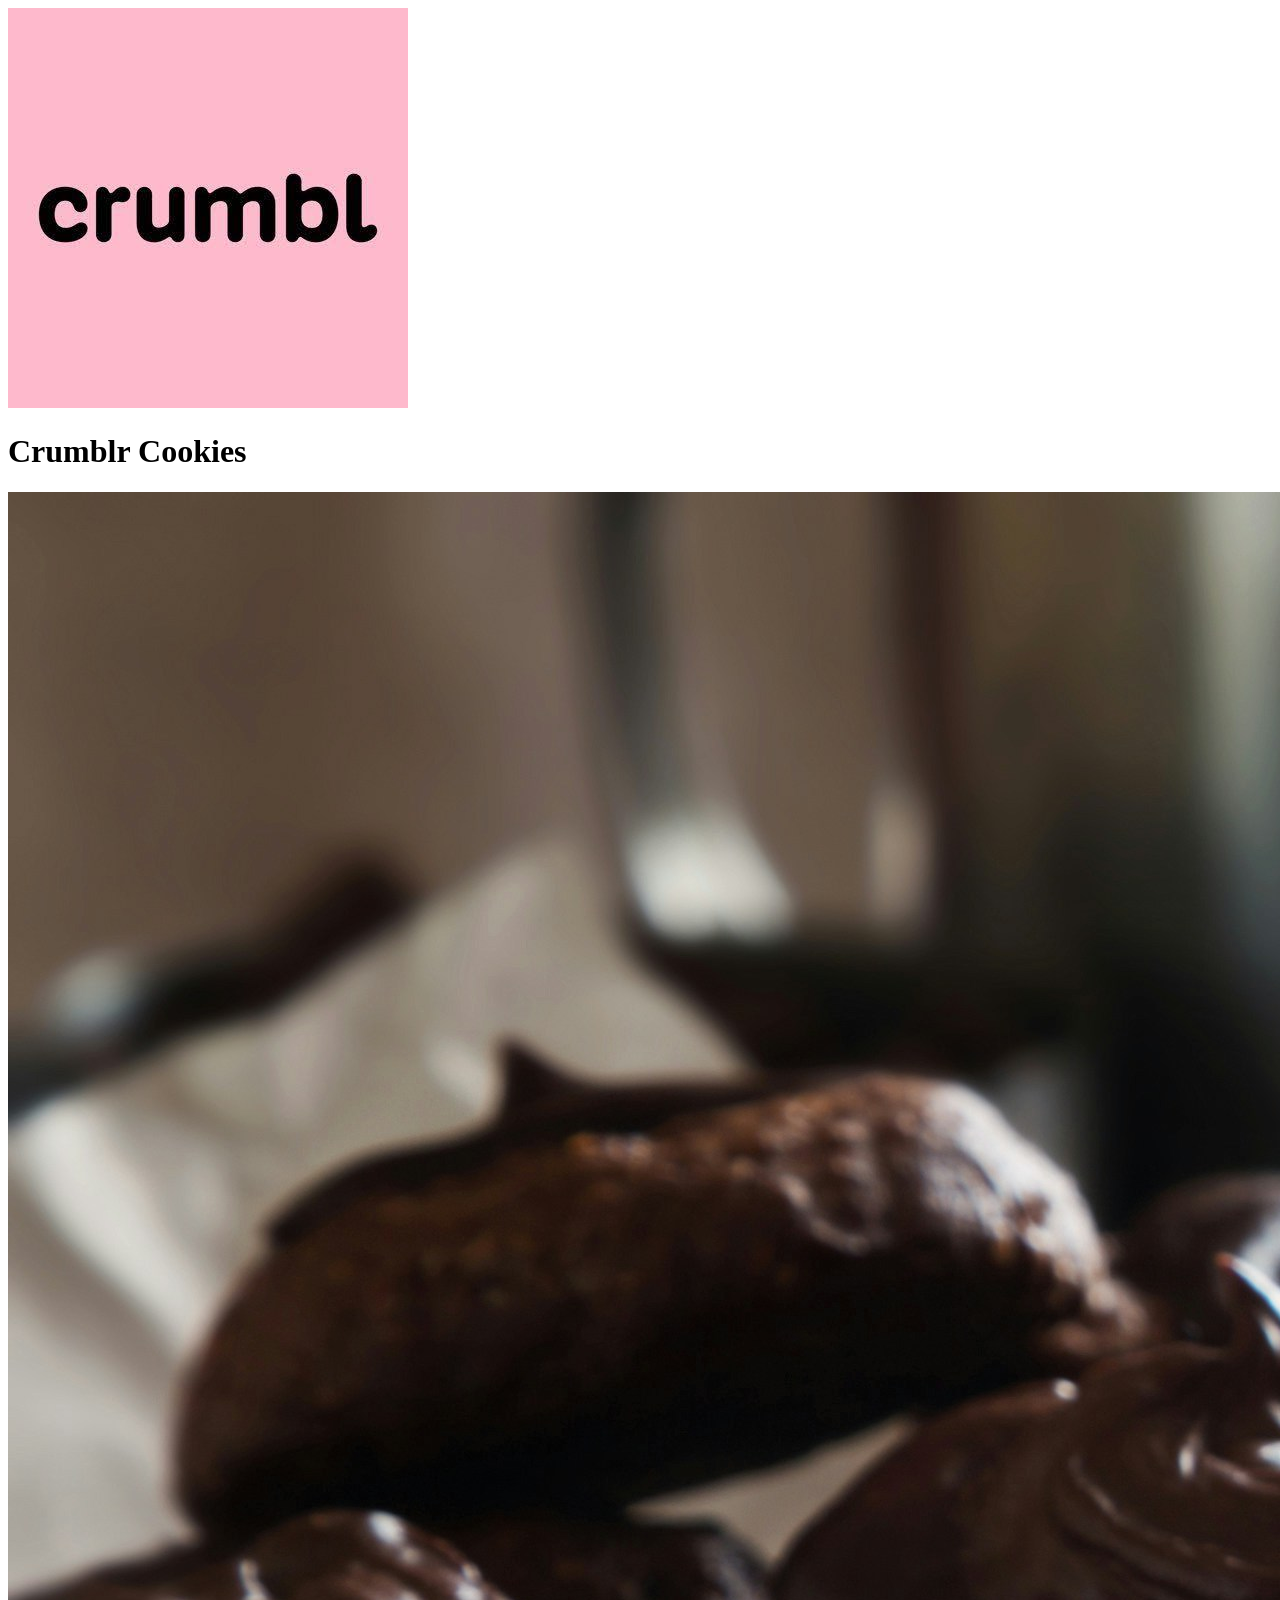
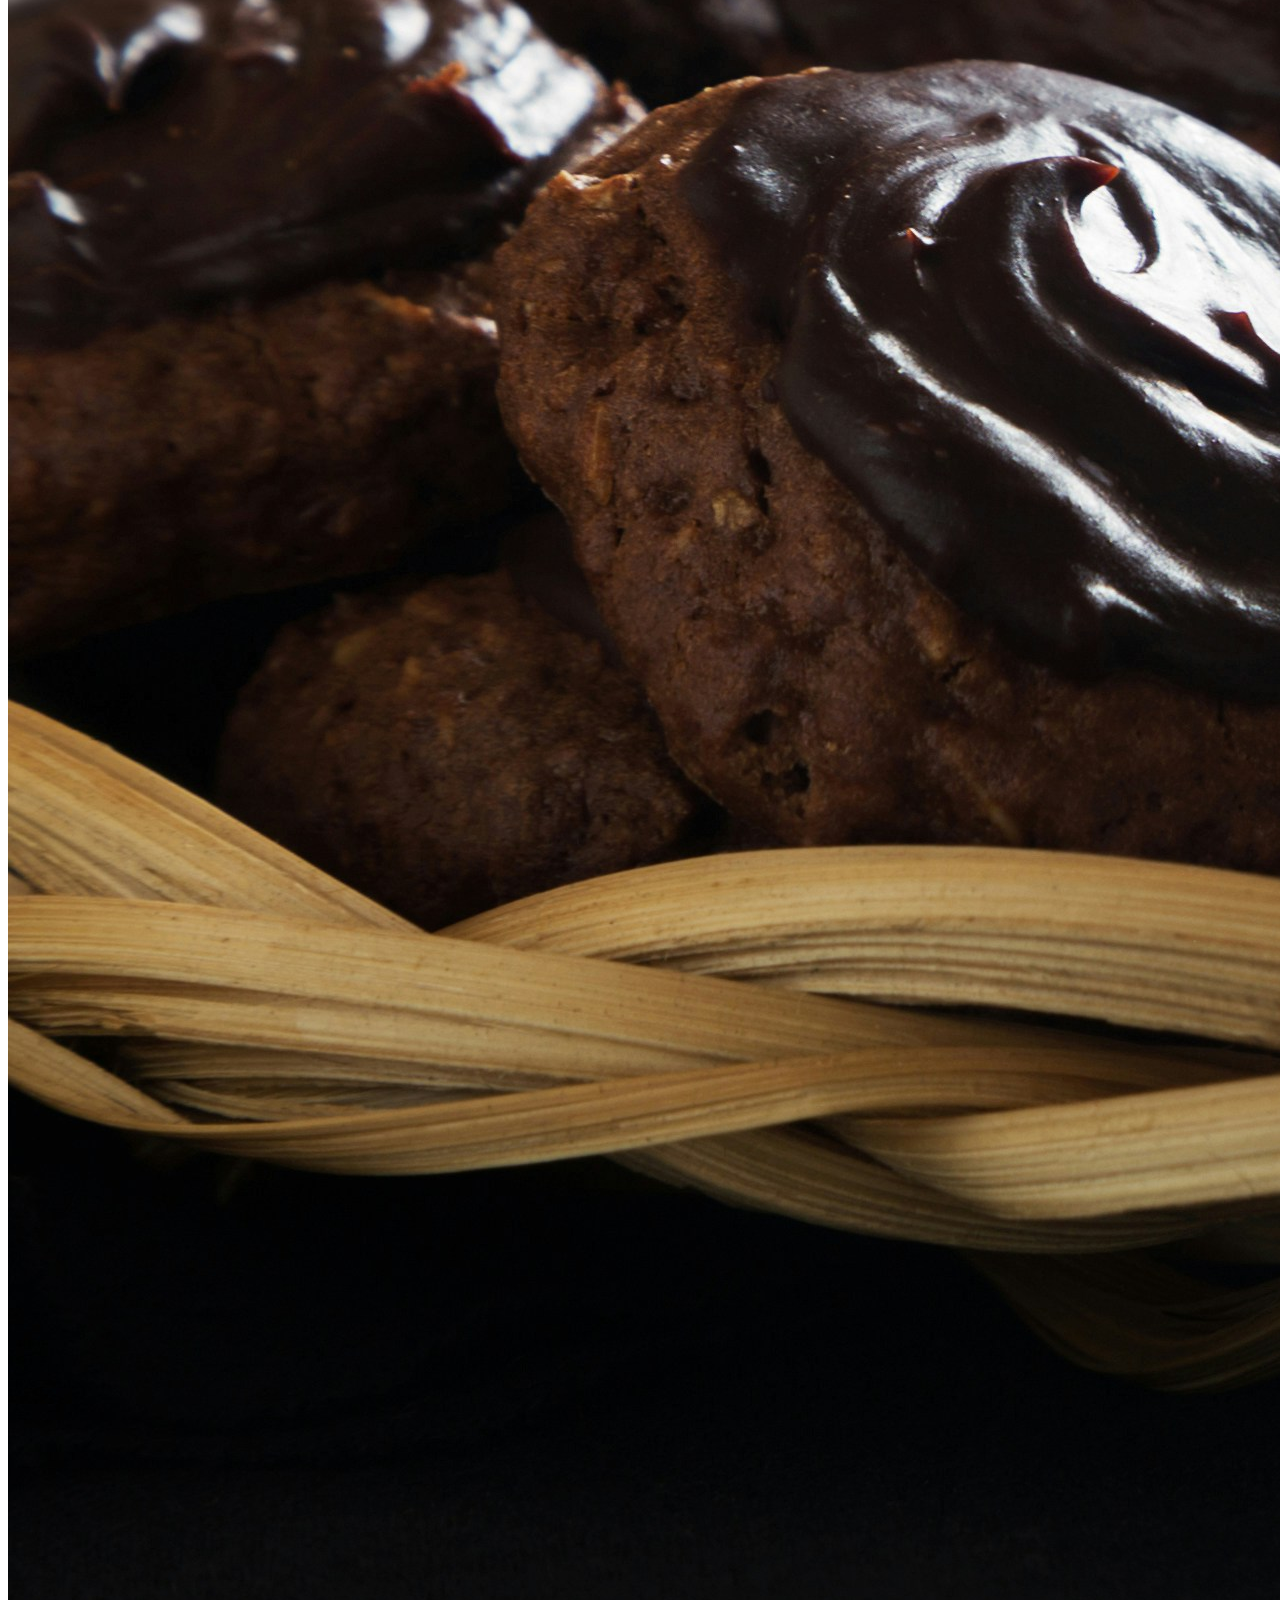
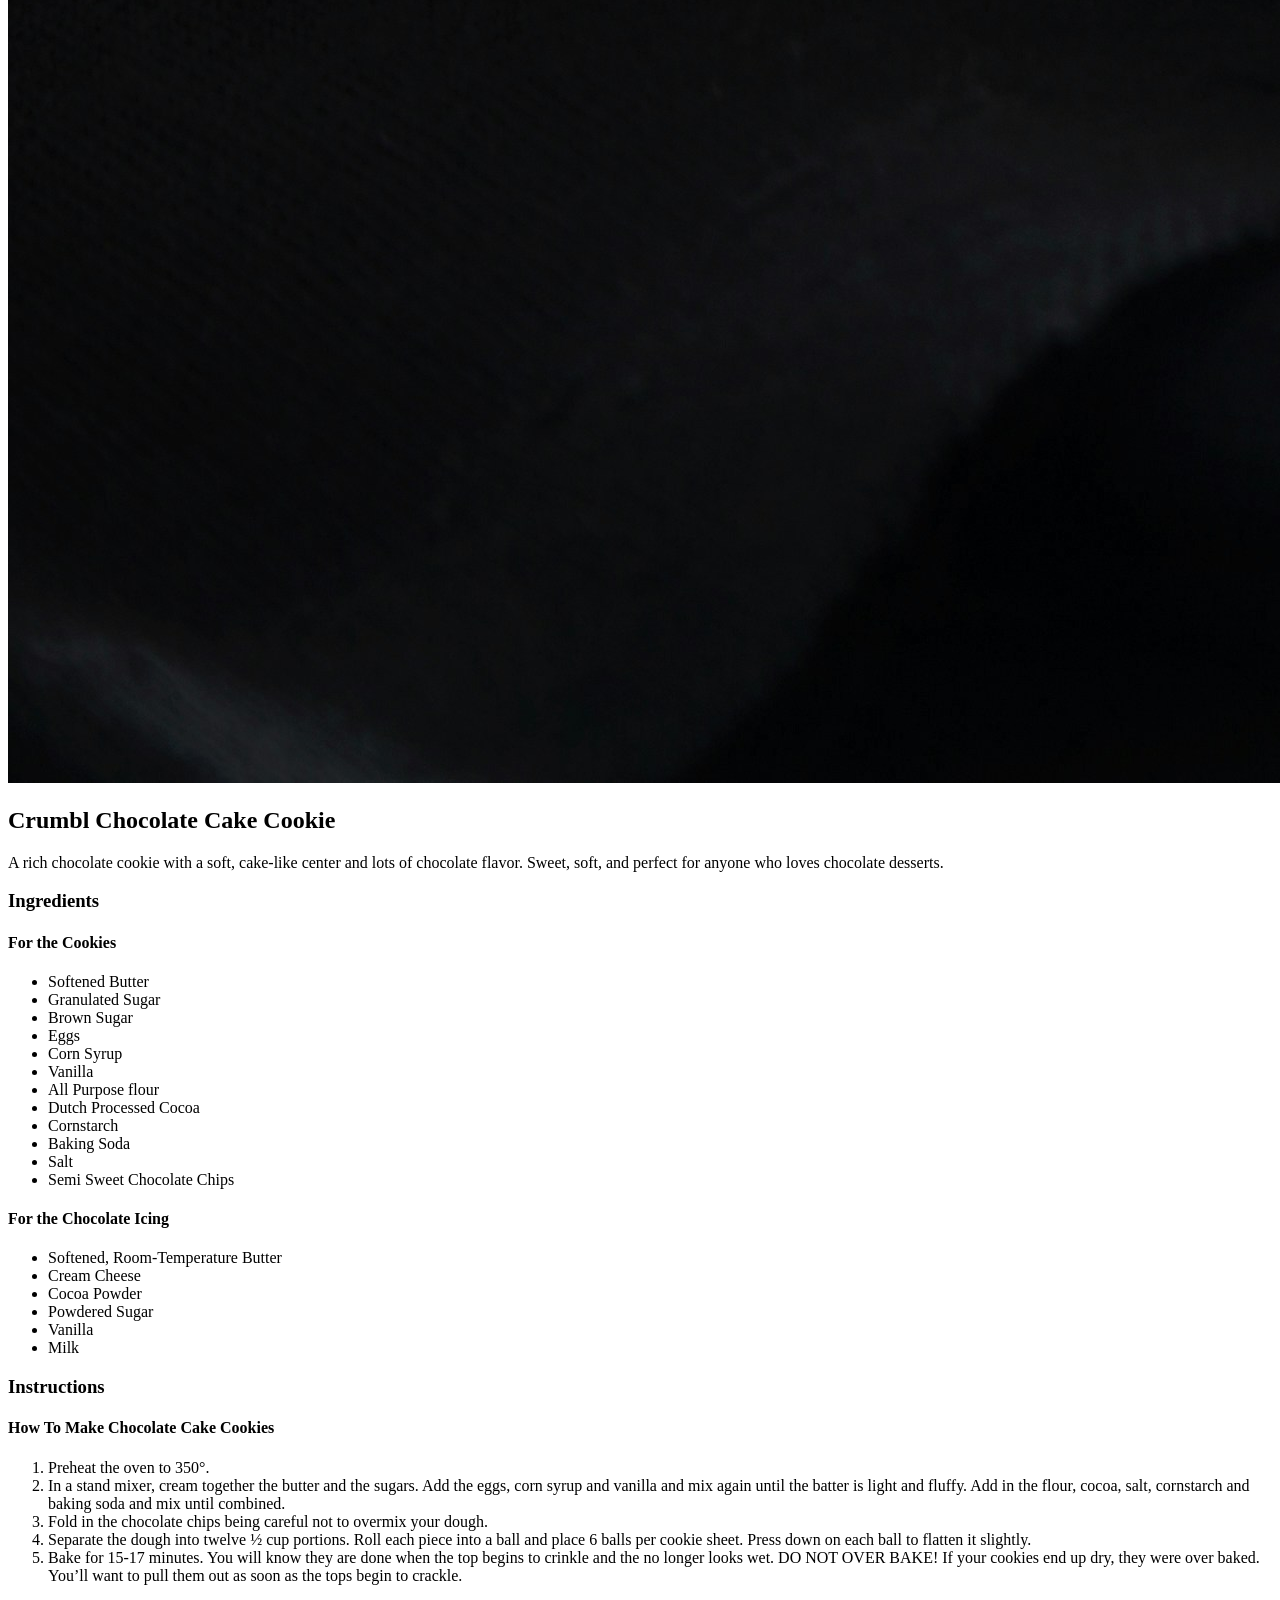
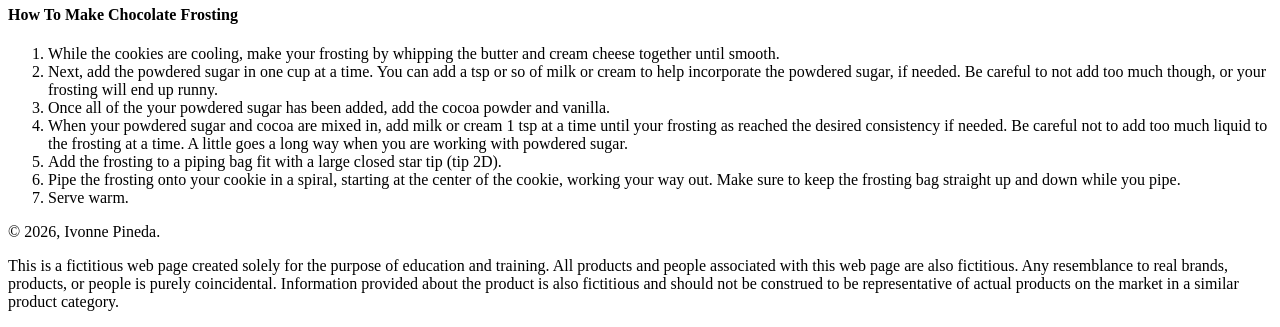
==== gra1750p2IvonnePineda2026/index.html @ 933d75d9 "Add files via upload" ====
<!doctype html>
<html>
<head>
<meta charset="utf-8">
<title>Crumbl Chocolate Cake Cookie | Ivonne Pineda, 2026</title>
</head>

<body>
	<wrapper>
		<header>
			<img src="mainlogo.jpg" class="logo" alt="Crumblr Cookie Logo" />
			<h1>Crumblr Cookies</h1>
		</header>
		
		<main>
			<img src="banner.jpg" class="banner" alt="Chocolate Frosted Cookie" />
			<h2>Crumbl Chocolate Cake Cookie</h2>
			<p>A rich chocolate cookie with a soft, cake-like center and lots of chocolate flavor. Sweet, soft, and perfect for anyone who loves chocolate desserts.</p>
			<section>
				<h3>Ingredients</h3>
				<h4>For the Cookies</h4>
			<ul>
				<li>Softened Butter</li>
				<li>Granulated Sugar</li>
				<li>Brown Sugar</li>
				<li>Eggs</li>
				<li>Corn Syrup</li>
				<li>Vanilla</li>
				<li>All Purpose flour</li>
				<li>Dutch Processed Cocoa</li>
				<li>Cornstarch</li>
				<li>Baking Soda</li>
				<li>Salt</li>
				<li>Semi Sweet Chocolate Chips</li>
			</ul>
				<h4>For the Chocolate Icing</h4>
			<ul>
				<li>Softened, Room-Temperature Butter</li>
				<li>Cream Cheese</li>
				<li>Cocoa Powder</li>
				<li>Powdered Sugar</li>
				<li>Vanilla</li>
				<li>Milk</li>
			</ul>
			</section>
			<section>
				<h3>Instructions</h3>
				<h4>How To Make Chocolate Cake Cookies</h4>
			<ol>
				 <li>Preheat the oven to 350&deg;.</li>
				 <li>In a stand mixer, cream together the butter and the sugars. Add the eggs, corn syrup and vanilla and mix again until the batter is light and fluffy. Add in the flour, cocoa, salt, cornstarch and baking soda and mix until combined.</li>
				 <li>Fold in the chocolate chips being careful not to overmix your dough.</li>
				<li>Separate the dough into twelve &frac12; cup portions. Roll each piece into a ball and place 6 balls per cookie sheet. Press down on each ball to flatten it slightly.</li>
				<li>Bake for 15-17 minutes. You will know they are done when the top begins to crinkle and the no longer looks wet. DO NOT OVER BAKE! If your cookies end up dry, they were over baked. You’ll want to pull them out as soon as the tops begin to crackle.</li>
				
			</ol>
				<h4>How To Make Chocolate Frosting</h4>
				<ol>
				 <li>While the cookies are cooling, make your frosting by whipping the butter and cream cheese together until smooth.</li>
				 <li>Next, add the powdered sugar in one cup at a time. You can add a tsp or so of milk or cream to help incorporate the powdered sugar, if needed. Be careful to not add too much though, or your frosting will end up runny.</li>
				 <li>Once all of the your powdered sugar has been added, add the cocoa powder and vanilla.</li>
				 <li>When your powdered sugar and cocoa are mixed in, add milk or cream 1 tsp at a time until your frosting as reached the desired consistency if needed. Be careful not to add too much liquid to the frosting at a time. A little goes a long way when you are working with powdered sugar. </li>
				 <li>Add the frosting to a piping bag fit with a large closed star tip (tip 2D).</li>
				 <li>Pipe the frosting onto your cookie in a spiral, starting at the center of the cookie, working your way out. Make sure to keep the frosting bag straight up and down while you pipe.</li>
				 <li>Serve warm.</li>
				</ol>
			</section>
		</main>
		
		<footer>
			<p>&copy; 2026, Ivonne Pineda.</p>
<p>This is a fictitious web page created solely for the purpose of education and training. All products and people associated with this web page are also fictitious. Any resemblance to real brands, products, or people is purely coincidental. Information provided about the product is also fictitious and should not be construed to be representative of actual products on the market in a similar product category.</p>
		</footer>
	</wrapper>
</body>
</html>
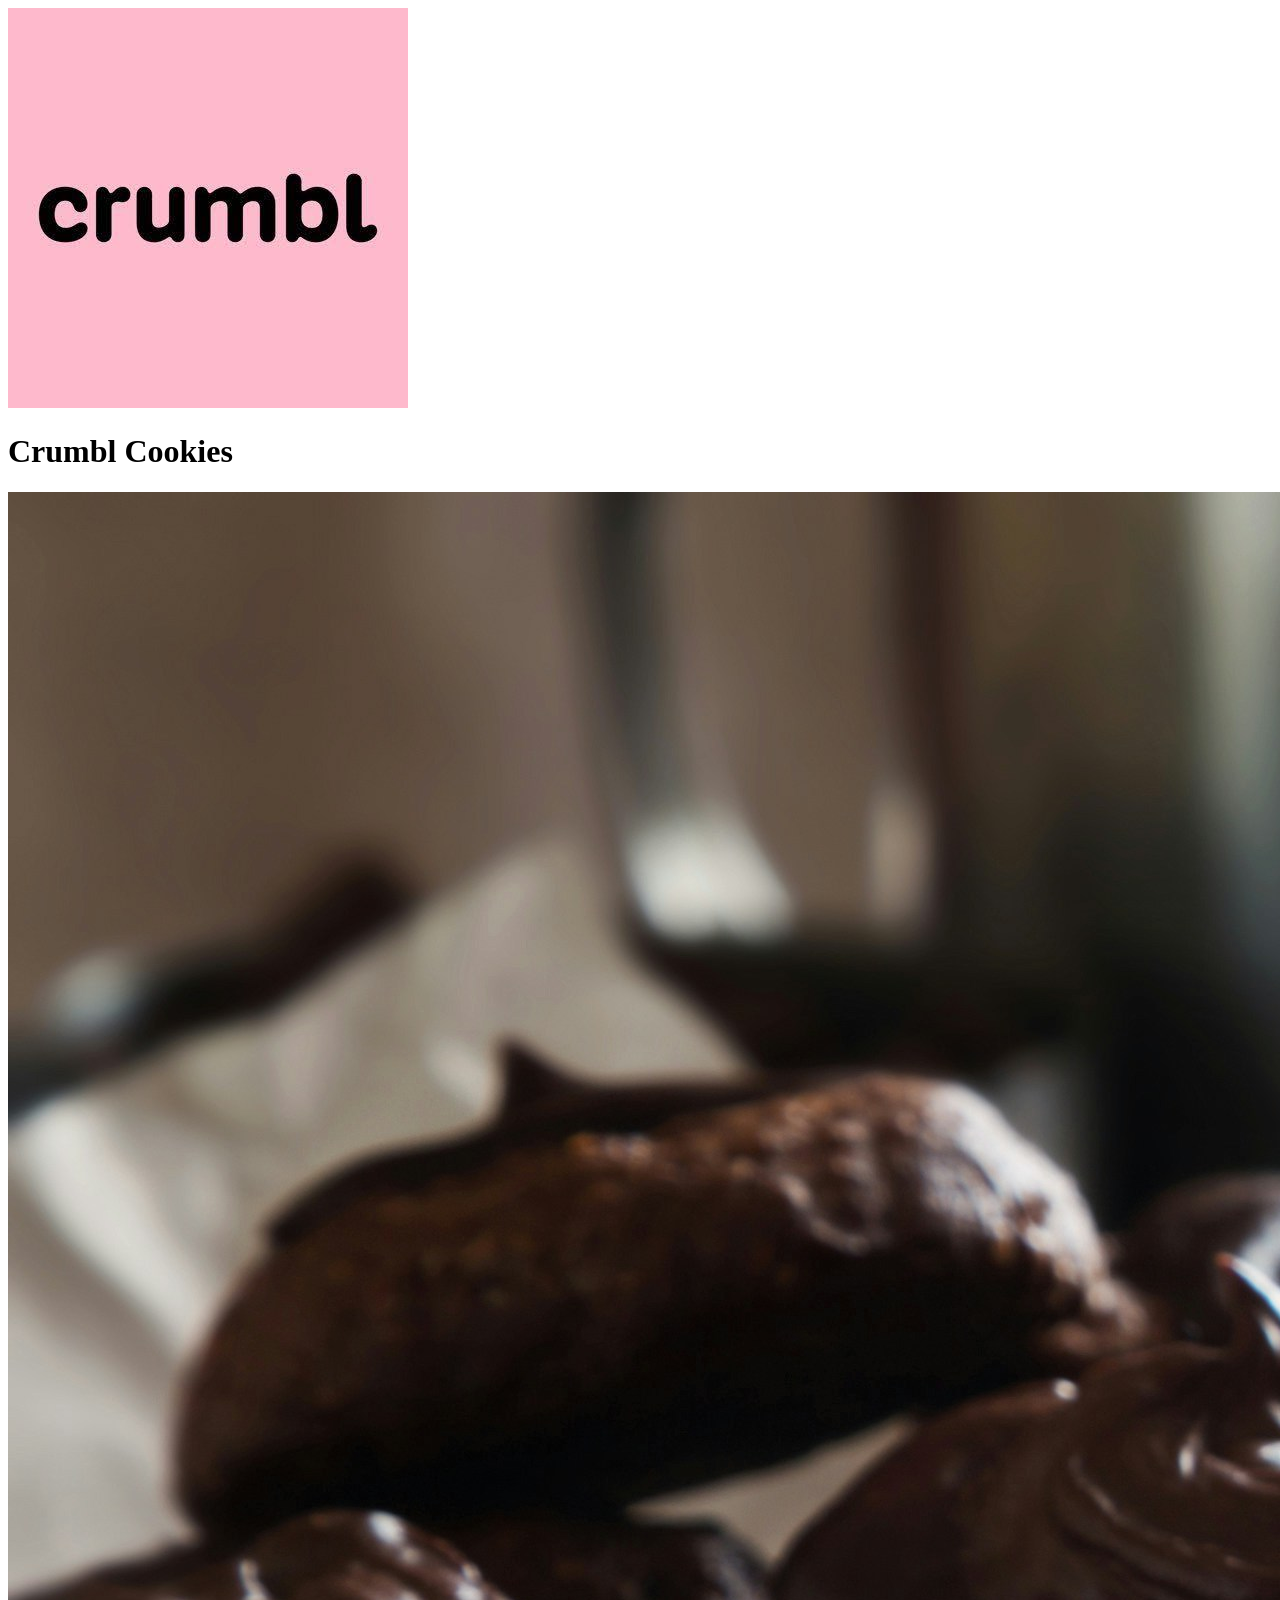
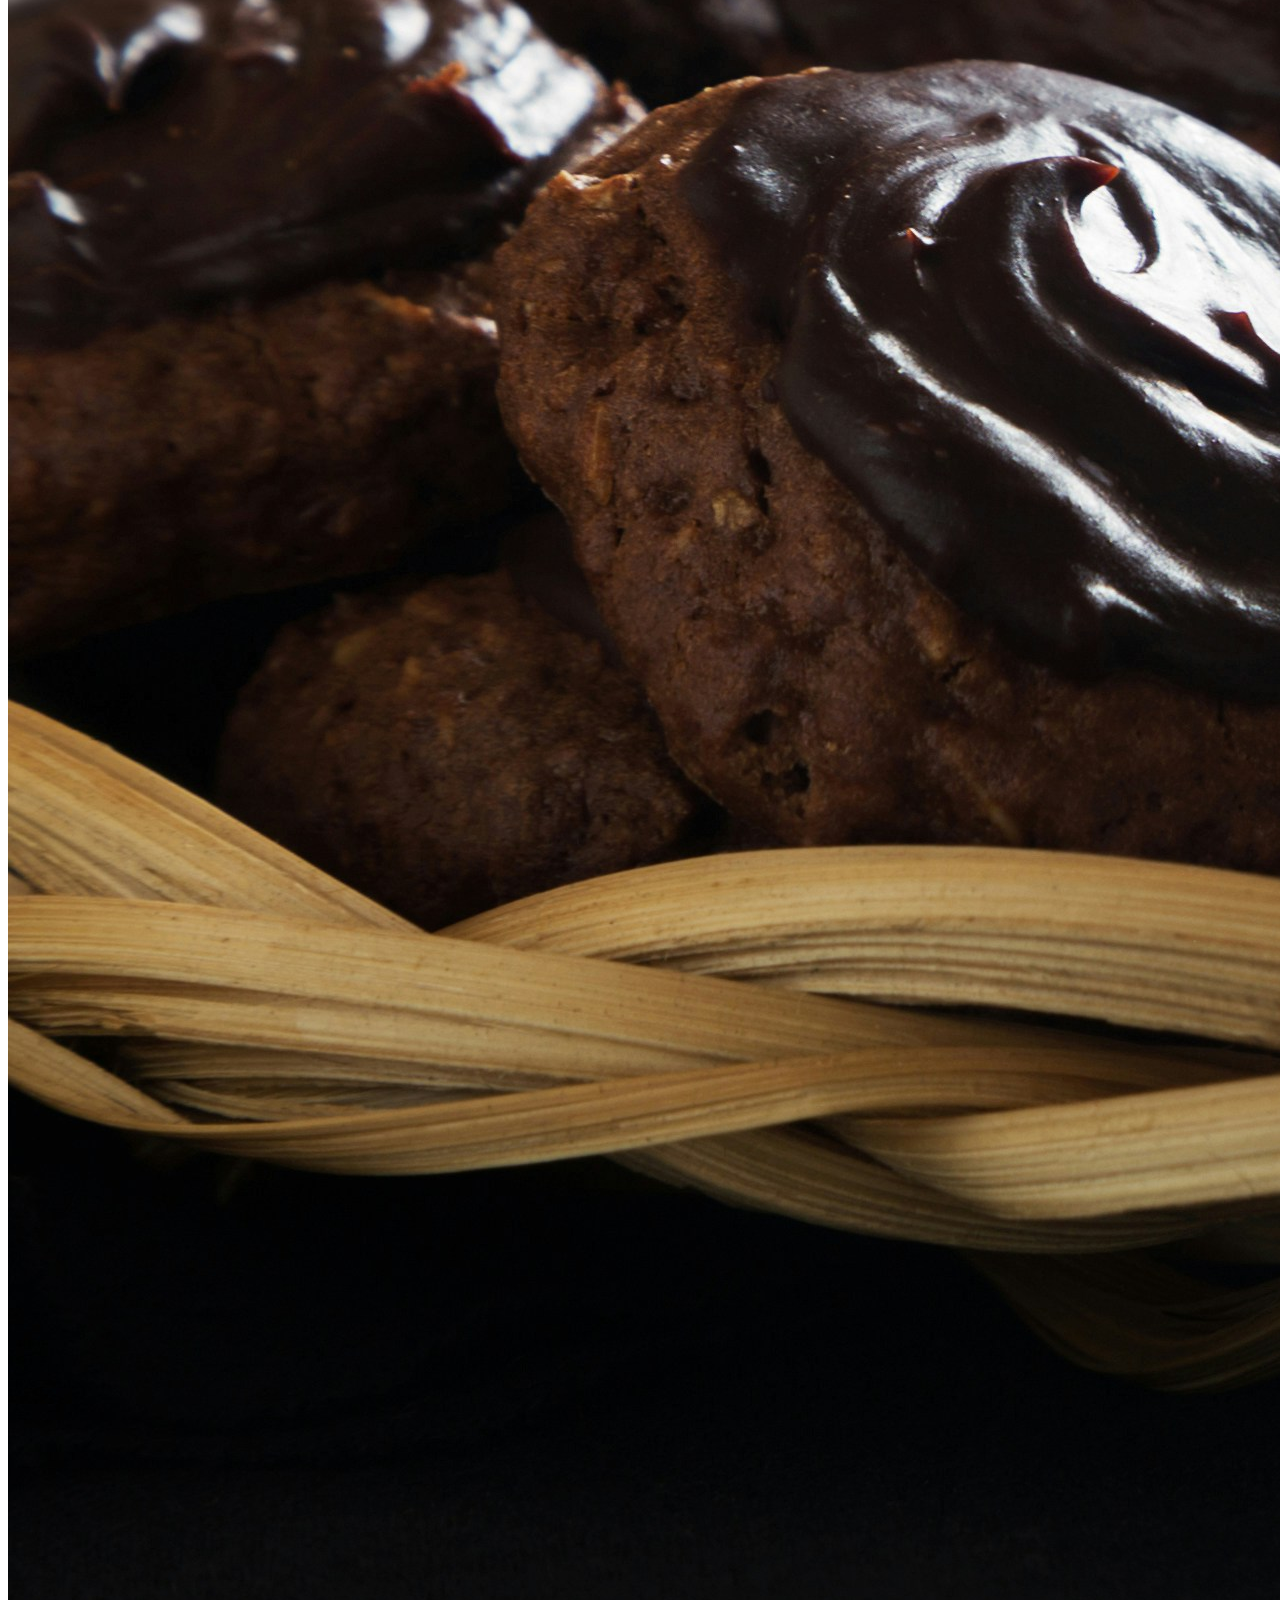
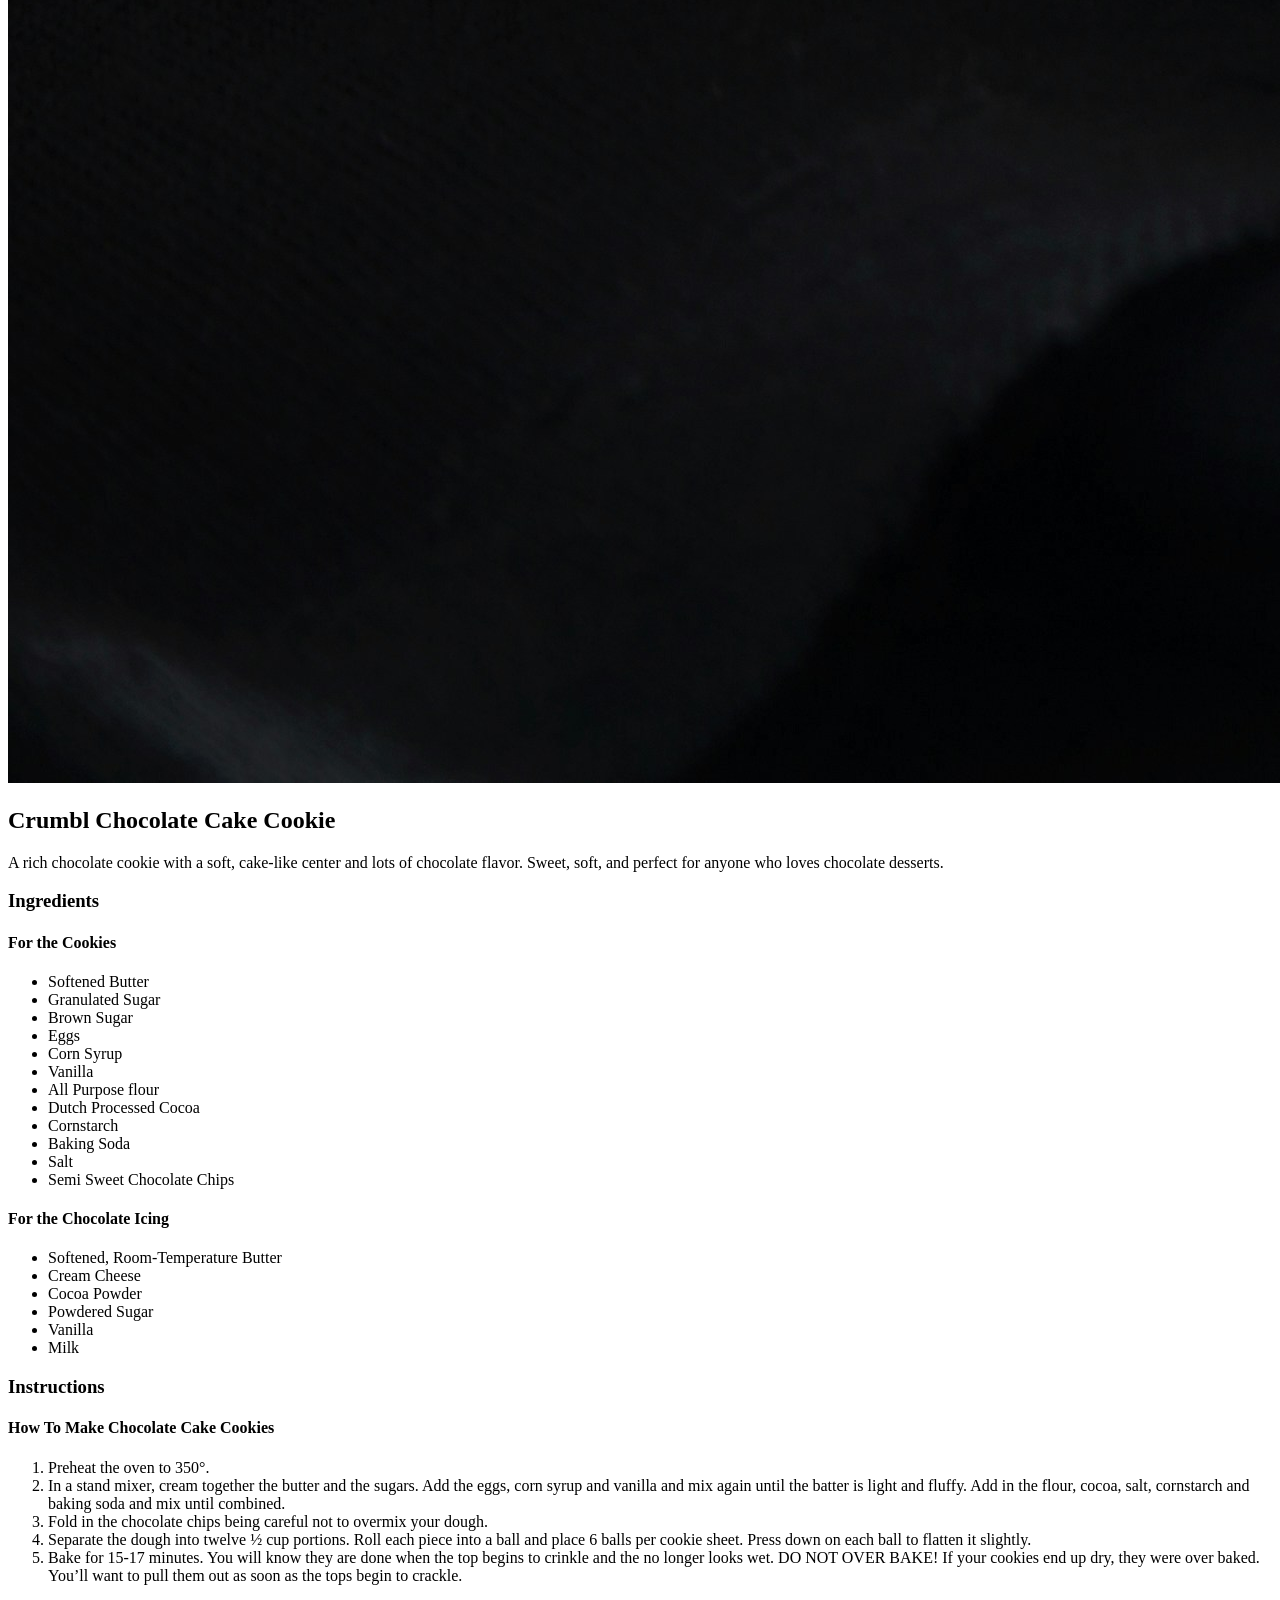
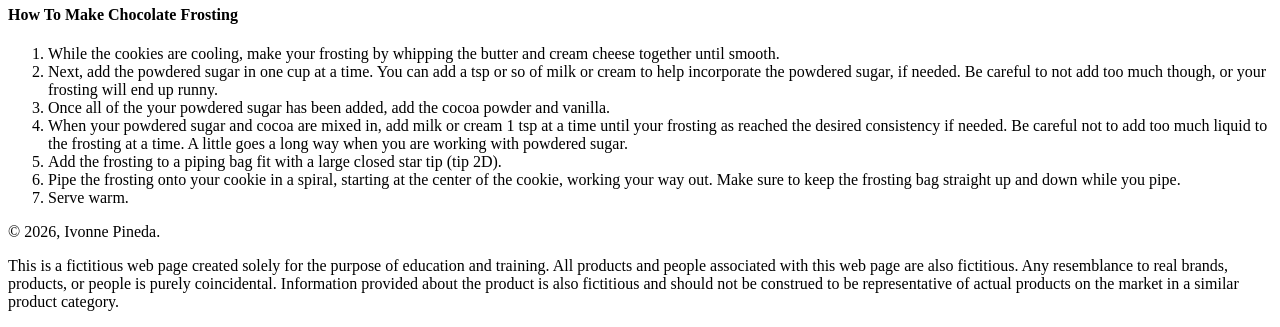
==== commit a2f22f9e: "Add files via upload" ====
--- a/gra1750p2IvonnePineda2026/index.html
+++ b/gra1750p2IvonnePineda2026/index.html
@@ -8,8 +8,8 @@
 <body>
 	<wrapper>
 		<header>
-			<img src="mainlogo.jpg" class="logo" alt="Crumblr Cookie Logo" />
-			<h1>Crumblr Cookies</h1>
+			<img src="mainlogo.jpg" class="logo" alt="Crumbl Cookie Logo" />
+			<h1>Crumbl Cookies</h1>
 		</header>
 		
 		<main>
